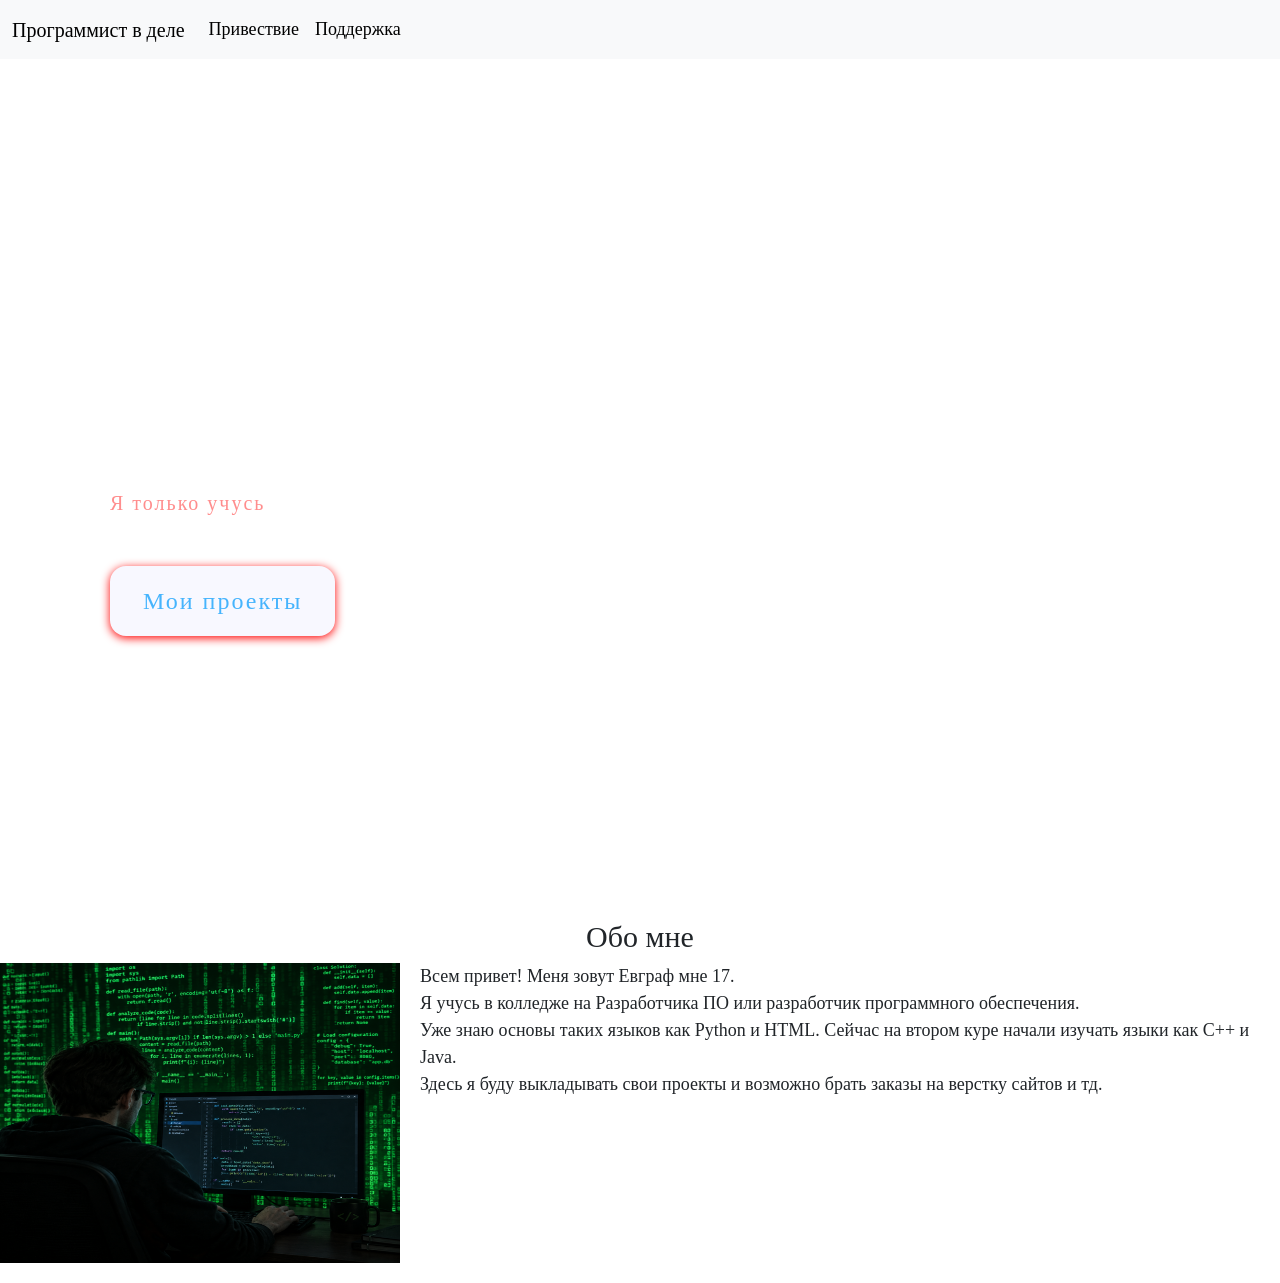
==== index.html @ c2328222 "Commit" ====
<!DOCTYPE html>
<html lang="ru">
<head>
    <meta charset="UTF-8">
    <meta name="viewport" content="width=device-width, initial-scale=1.0">
    <title>Программист в деле</title>
    <link rel="stylesheet" href="style.css">
    <link href="https://cdn.jsdelivr.net/npm/bootstrap@5.3.7/dist/css/bootstrap.min.css" rel="stylesheet"
        integrity="sha384-LN+7fdVzj6u52u30Kp6M/trliBMCMKTyK833zpbD+pXdCLuTusPj697FH4R/5mcr" crossorigin="anonymous">
    <style>
    body {
      font-family: Verdana, "Times New Roman", sans-serif;
      font-size: 18px;
    }
  </style>
</head>
<body>
    <header>
        <nav class="navbar navbar-expand-lg bg-body-tertiary">
            <div class="container-fluid">
                <a class="navbar-brand" href="#">Программист в деле</a>
                <button class="navbar-toggler" type="button" data-bs-toggle="collapse"
                    data-bs-target="#navbarSupportedContent" aria-controls="navbarSupportedContent"
                    aria-expanded="false" aria-label="Toggle navigation">
                    <span class="navbar-toggler-icon"></span>
                </button>
                <div class="collapse navbar-collapse" id="navbarSupportedContent">
                    <ul class="navbar-nav me-auto mb-2 mb-lg-0">
                        <li class="nav-item">
                            <a class="nav-link active" aria-current="page" href="#">Привествие</a>
                        </li>
                        <li class="nav-item">
                            <a class="nav-link active" aria-current="page" href="#">Поддержка</a>
                        </li>
                    </ul>
                </div>
            </div>
        </nav>
    </header>
    <section class="welcome">
        <div class="container">
            <h2>Начинающий программист</h2>
            <div class="tags">
                <p>Я только учусь</p>
            </div>
            <form action="My progect.html">
            <button type="submit" class="btn">Мои проекты</button>
            </form>
        </div>
    </section>
    <section>
        <header>
            <h1 style="text-align: center;">Обо мне</h1>
            <div>
  <img src="it.png" alt="Описание картинки" width="400" height="300" style="float: left; margin: 0 20px 20px 0;">
  <p>Всем привет! Меня зовут Евграф мне 17.<br>
      Я учусь в колледже на Разработчика ПО
      или разработчик программного обеспечения.<br>
      Уже знаю основы таких языков как Python и HTML.
      Сейчас на втором куре начали изучать языки как C++ и Java.<br>
      Здесь я буду выкладывать свои проекты и возможно брать заказы на верстку сайтов и тд.</p>
            </div>
        </header>
    </section>
</body>
</html>
---- style.css ----
*{
    padding: 0;
    margin: 0;
    box-sizing: border-box;
    border: 0;
    text-decoration: none;
    color: inherit;
    font-size: inherit;
}
img {
  float: left; /* Выравниваем изображение по левому краю */
  margin: 0 20px 20px 0; /* Отступы: сверху, справа, снизу, слева */
}
header .container{
    display: flex;
    justify-content: space-between;
    align-items: center;
    padding: 20px;
}

header .container .links{
    display: flex;
    gap: 20px;
    color: blue;
    font-size: 25px;
}
header h1{
    font-size: 30px;
}
.welcome .container{
    padding: 40px;
    display: flex;
    flex-direction: column;
    justify-content: center;
    gap: 16px;
    background: url(https://abrakadabra.fun/uploads/posts/2022-01/1643276179_1-abrakadabra-fun-p-fon-igrovoi-tematiki-1.jpg);
    background-size: cover;
    color: white;
    width: 1200px;
    height: 800px;
    border-radius: 24px;
    margin-top: 60px;
}
.welcome h2{
    font-size: 60px;
    line-height: 62px;
    letter-spacing: 0.5px;
}
.welcome p{
    font-size: 20px;
    color: rgb(255, 141, 141);
    letter-spacing: 2px;
}
.welcome button{
    margin-top: 16px;
    width: fit-content;
    background-color: rgb(248, 248, 255);
    color: rgb(70, 180, 253);
    font-size: 24px;
    letter-spacing: 2px;
    padding: 16px 32px;
    border-radius: 16px;
    box-shadow: 0 2px 10px red;
     transition: .3s;
}
header a:hover{
    color: white;
    transition: .3s;
}

.category .container{
    display: flex;
    gap: 16px;
    margin-top: 32px;
}
.category .container .cat{
    width: 100%;
}
.category img{
    width: 100%;
    height: 300px;
    object-fit: contain;
}
.carousel img{
    height: 500px;
    object-fit: cover;
}
.carousel h5, .carousel p{
    color: rgb(250, 8, 8);
}
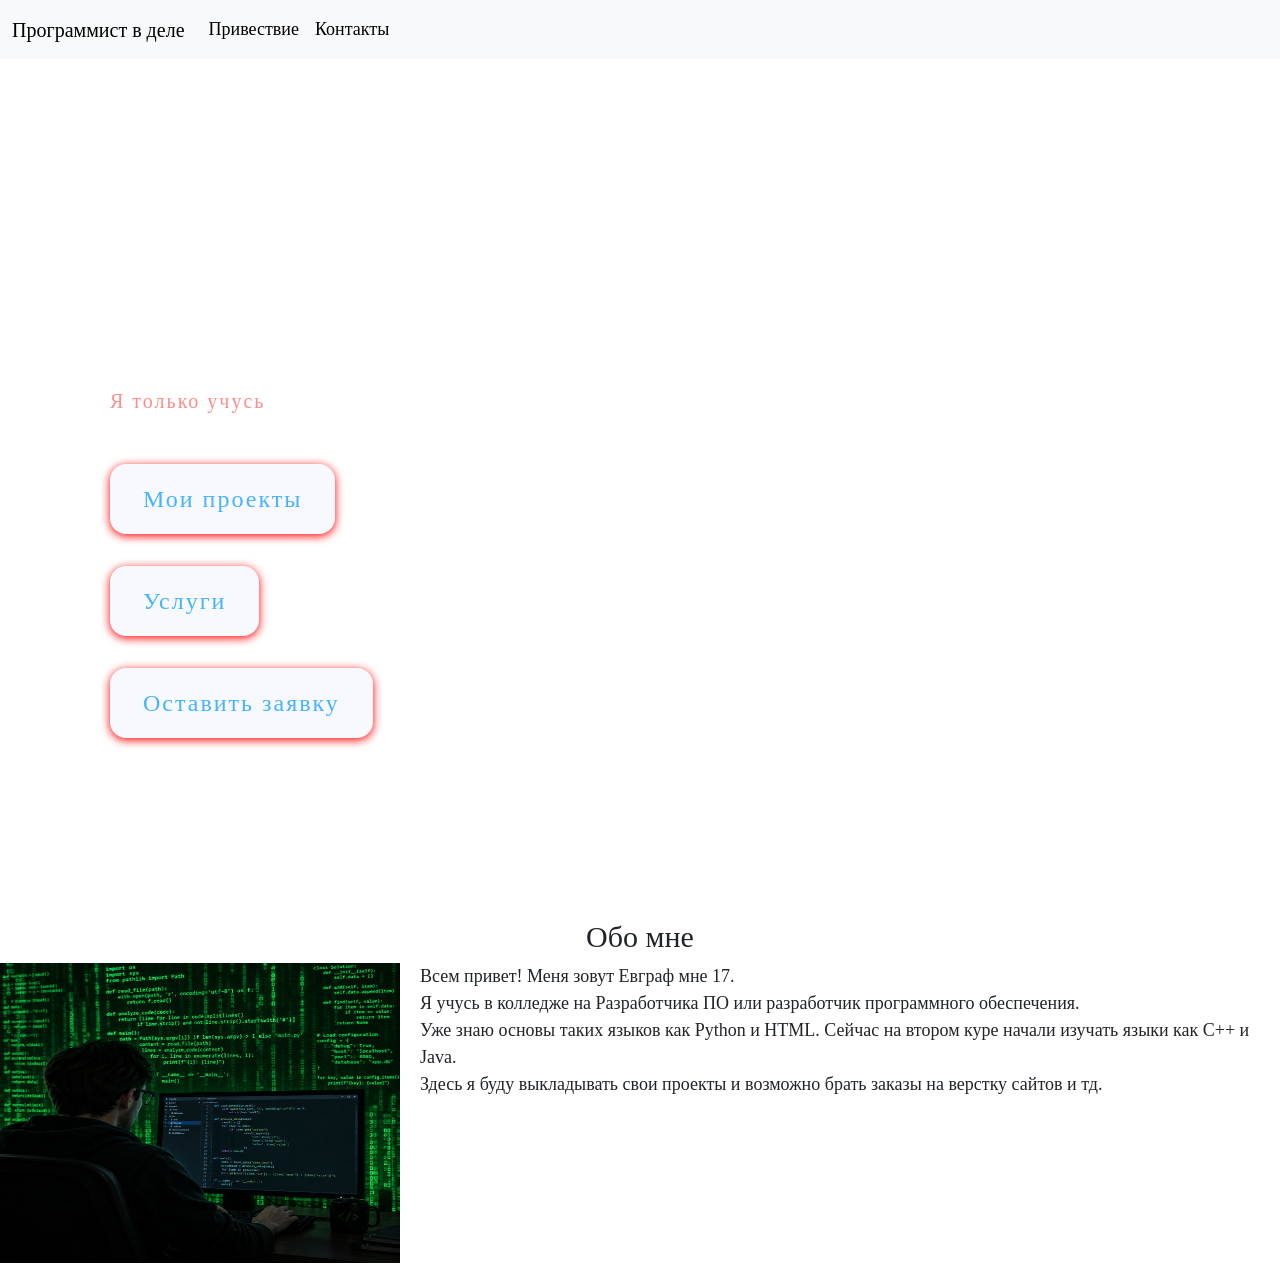
==== commit 7412de8d: "Commit" ====
--- a/index.html
+++ b/index.html
@@ -19,18 +19,14 @@
         <nav class="navbar navbar-expand-lg bg-body-tertiary">
             <div class="container-fluid">
                 <a class="navbar-brand" href="#">Программист в деле</a>
-                <button class="navbar-toggler" type="button" data-bs-toggle="collapse"
-                    data-bs-target="#navbarSupportedContent" aria-controls="navbarSupportedContent"
-                    aria-expanded="false" aria-label="Toggle navigation">
-                    <span class="navbar-toggler-icon"></span>
-                </button>
+
                 <div class="collapse navbar-collapse" id="navbarSupportedContent">
                     <ul class="navbar-nav me-auto mb-2 mb-lg-0">
                         <li class="nav-item">
                             <a class="nav-link active" aria-current="page" href="#">Привествие</a>
                         </li>
                         <li class="nav-item">
-                            <a class="nav-link active" aria-current="page" href="#">Поддержка</a>
+                            <a class="nav-link active" aria-current="page" href="#">Контакты</a>
                         </li>
                     </ul>
                 </div>
@@ -45,6 +41,12 @@
             </div>
             <form action="My progect.html">
             <button type="submit" class="btn">Мои проекты</button>
+            </form>
+             <form action="My progect.html">
+            <button type="submit" class="btn">Услуги</button>
+            </form>
+            <form action="My progect.html">
+            <button type="submit" class="btn" > Оставить заявку </button>
             </form>
         </div>
     </section>
--- a/style.css
+++ b/style.css
@@ -87,4 +87,4 @@
 }
 .carousel h5, .carousel p{
     color: rgb(250, 8, 8);
-}+}
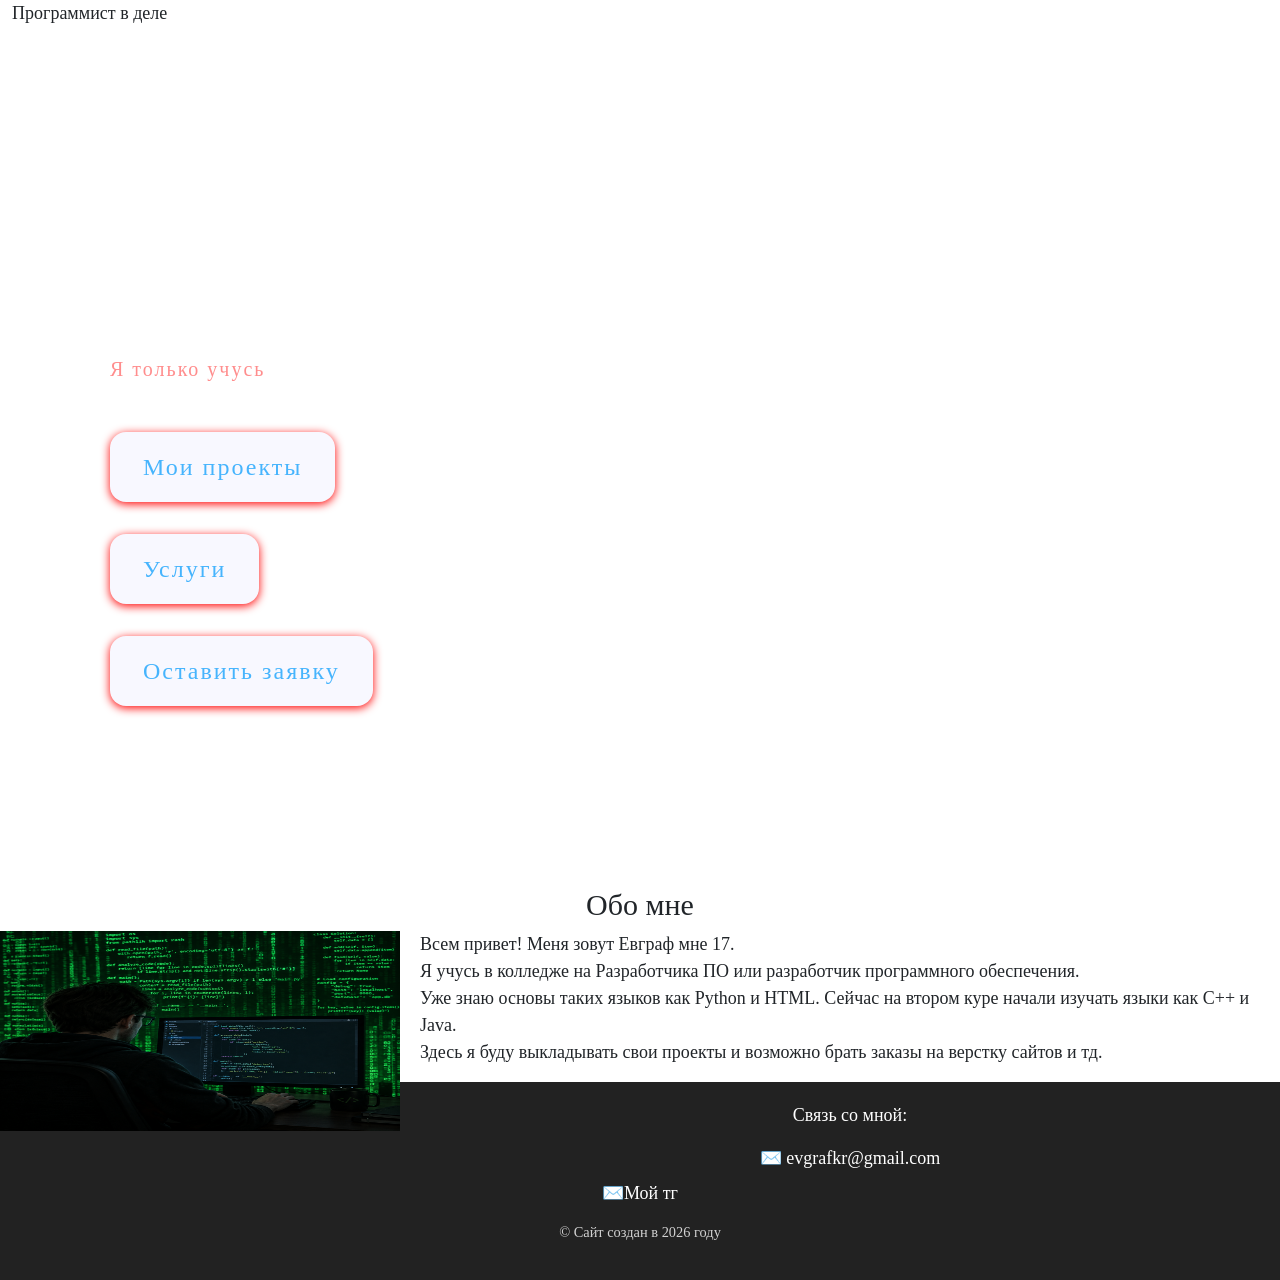
==== commit 3b995c38: "Commit" ====
--- a/index.html
+++ b/index.html
@@ -16,22 +16,9 @@
 </head>
 <body>
     <header>
-        <nav class="navbar navbar-expand-lg bg-body-tertiary">
             <div class="container-fluid">
                 <a class="navbar-brand" href="#">Программист в деле</a>
-
-                <div class="collapse navbar-collapse" id="navbarSupportedContent">
-                    <ul class="navbar-nav me-auto mb-2 mb-lg-0">
-                        <li class="nav-item">
-                            <a class="nav-link active" aria-current="page" href="#">Привествие</a>
-                        </li>
-                        <li class="nav-item">
-                            <a class="nav-link active" aria-current="page" href="#">Контакты</a>
-                        </li>
-                    </ul>
-                </div>
             </div>
-        </nav>
     </header>
     <section class="welcome">
         <div class="container">
@@ -42,11 +29,11 @@
             <form action="My progect.html">
             <button type="submit" class="btn">Мои проекты</button>
             </form>
-             <form action="My progect.html">
+             <form action="Услуги.html">
             <button type="submit" class="btn">Услуги</button>
             </form>
-            <form action="My progect.html">
-            <button type="submit" class="btn" > Оставить заявку </button>
+            <form action="Оставить заявки.html">
+            <button type="submit" class="btn"> Оставить заявку </button>
             </form>
         </div>
     </section>
@@ -54,7 +41,7 @@
         <header>
             <h1 style="text-align: center;">Обо мне</h1>
             <div>
-  <img src="it.png" alt="Описание картинки" width="400" height="300" style="float: left; margin: 0 20px 20px 0;">
+  <img src="it.png" alt="Описание картинки" width="400" height="200" style="float: left; margin: 0 20px 20px 0;">
   <p>Всем привет! Меня зовут Евграф мне 17.<br>
       Я учусь в колледже на Разработчика ПО
       или разработчик программного обеспечения.<br>
@@ -64,5 +51,15 @@
             </div>
         </header>
     </section>
+    <footer class="site-footer">
+  <div class="footer-content">
+    <p>Связь со мной:</p>
+    <ul class="contact-list">
+      <li>✉️ <a href="mailto:info@example.com">evgrafkr@gmail.com</a></li>
+      <li>✉️️️<a href="https://t.me/drixfan">Мой тг</a></li>
+    </ul>
+    <p class="copyright">© Сайт создан в 2026 году</p>
+  </div>
+</footer>
 </body>
 </html>
--- a/style.css
+++ b/style.css
@@ -88,3 +88,30 @@
 .carousel h5, .carousel p{
     color: rgb(250, 8, 8);
 }
+.site-footer {
+  background-color: #222;
+  color: #fff;
+  padding: 20px 0;
+  text-align: center;
+}
+
+.contact-list {
+  list-style: none;
+  padding: 0;
+  margin: 15px 0 0 0;
+}
+
+.contact-list li {
+  margin-bottom: 8px;
+}
+
+.contact-list a {
+  color: #fff;
+  text-decoration: none;
+}
+
+.copyright {
+  font-size: 0.9rem;
+  opacity: 0.8;
+  margin-top: 15px;
+}
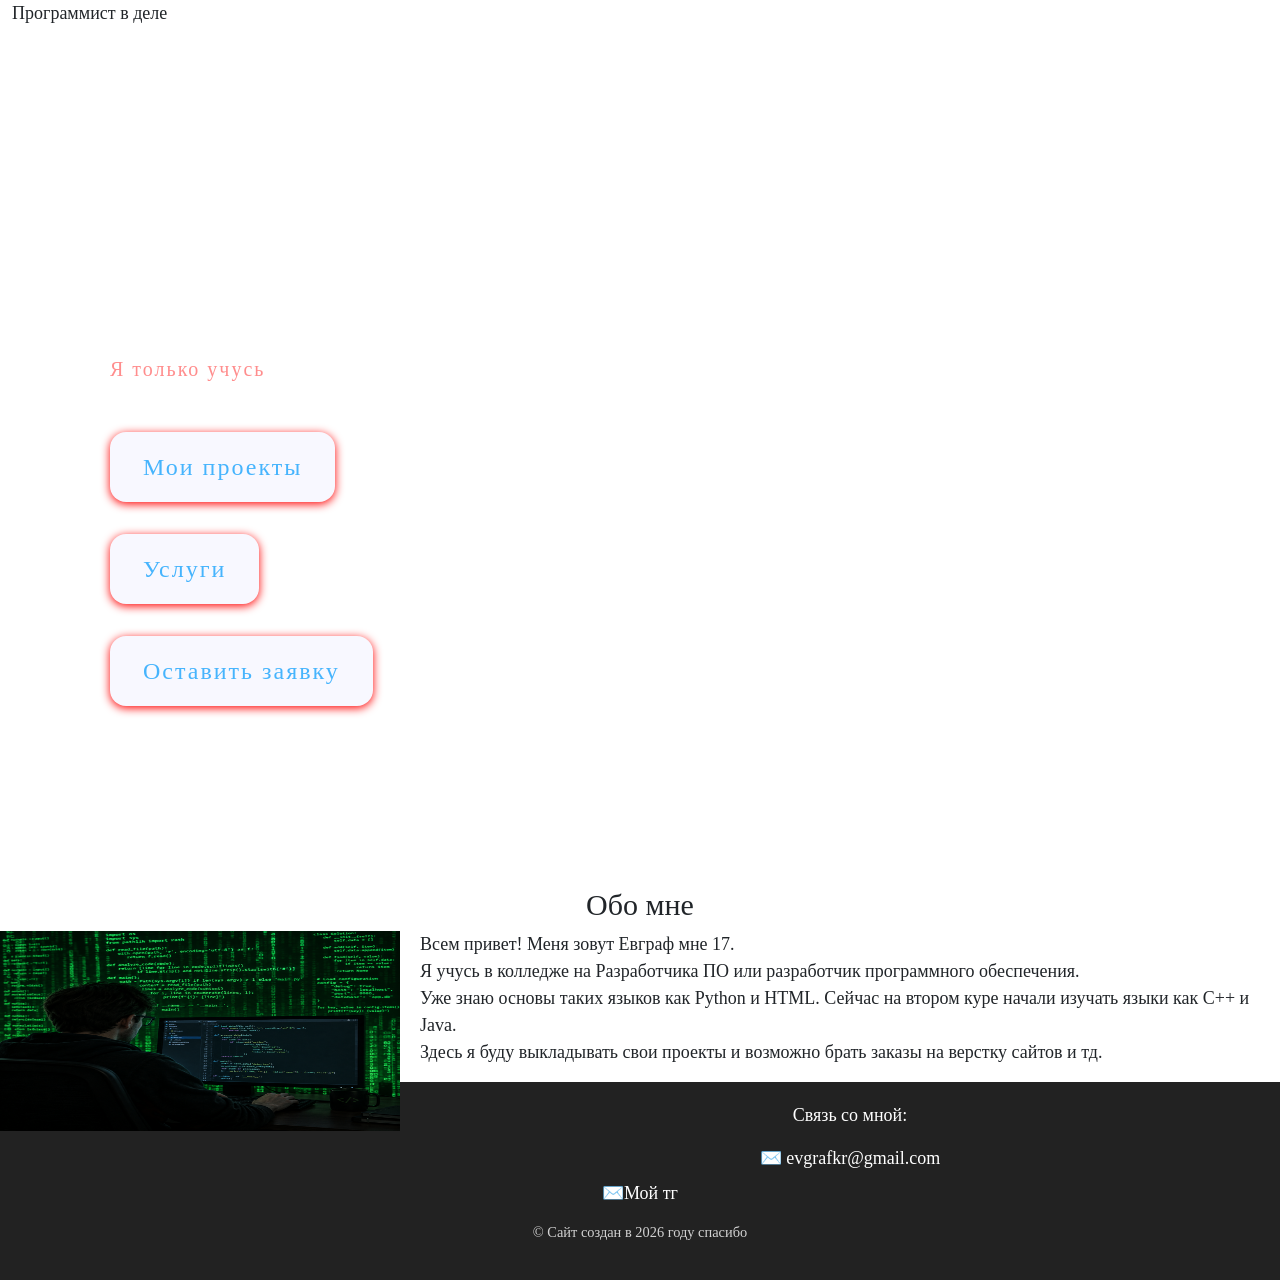
==== commit 6c845d64: "Commit" ====
--- a/index.html
+++ b/index.html
@@ -58,7 +58,7 @@
       <li>✉️ <a href="mailto:info@example.com">evgrafkr@gmail.com</a></li>
       <li>✉️️️<a href="https://t.me/drixfan">Мой тг</a></li>
     </ul>
-    <p class="copyright">© Сайт создан в 2026 году</p>
+    <p class="copyright">© Сайт создан в 2026 году спасибо</p>
   </div>
 </footer>
 </body>
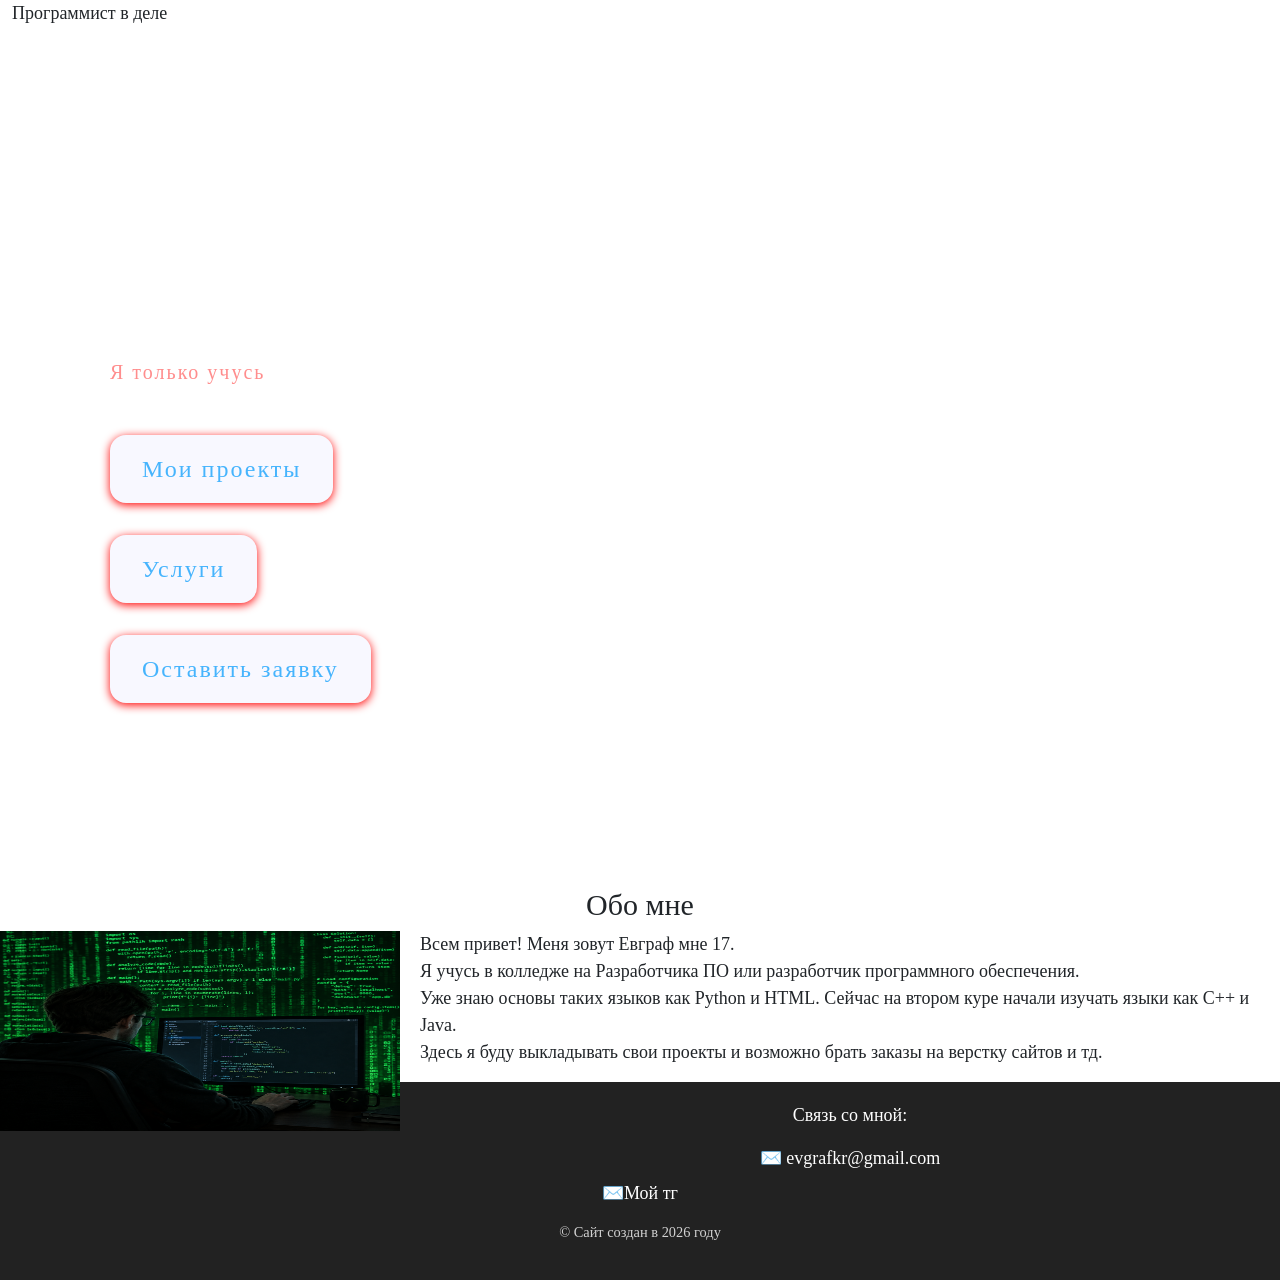
==== commit 2cdca6e5: "Commit" ====
--- a/index.html
+++ b/index.html
@@ -27,13 +27,13 @@
                 <p>Я только учусь</p>
             </div>
             <form action="My progect.html">
-            <button type="submit" class="btn">Мои проекты</button>
+            <button type="submit" class="btn-center">Мои проекты</button>
             </form>
              <form action="Услуги.html">
-            <button type="submit" class="btn">Услуги</button>
+            <button type="submit" class="btn-right">Услуги</button>
             </form>
             <form action="Оставить заявки.html">
-            <button type="submit" class="btn"> Оставить заявку </button>
+            <button type="submit" class="btn-left"> Оставить заявку </button>
             </form>
         </div>
     </section>
@@ -41,7 +41,9 @@
         <header>
             <h1 style="text-align: center;">Обо мне</h1>
             <div>
-  <img src="it.png" alt="Описание картинки" width="400" height="200" style="float: left; margin: 0 20px 20px 0;">
+  <img src="it.png" alt="Описание картинки"
+       width="400px" height="200px"
+       style="float: left; margin: 0 20px 20px 0;">
   <p>Всем привет! Меня зовут Евграф мне 17.<br>
       Я учусь в колледже на Разработчика ПО
       или разработчик программного обеспечения.<br>
@@ -58,7 +60,7 @@
       <li>✉️ <a href="mailto:info@example.com">evgrafkr@gmail.com</a></li>
       <li>✉️️️<a href="https://t.me/drixfan">Мой тг</a></li>
     </ul>
-    <p class="copyright">© Сайт создан в 2026 году спасибо</p>
+    <p class="copyright">© Сайт создан в 2026 году</p>
   </div>
 </footer>
 </body>
--- a/style.css
+++ b/style.css
@@ -115,3 +115,4 @@
   opacity: 0.8;
   margin-top: 15px;
 }
+
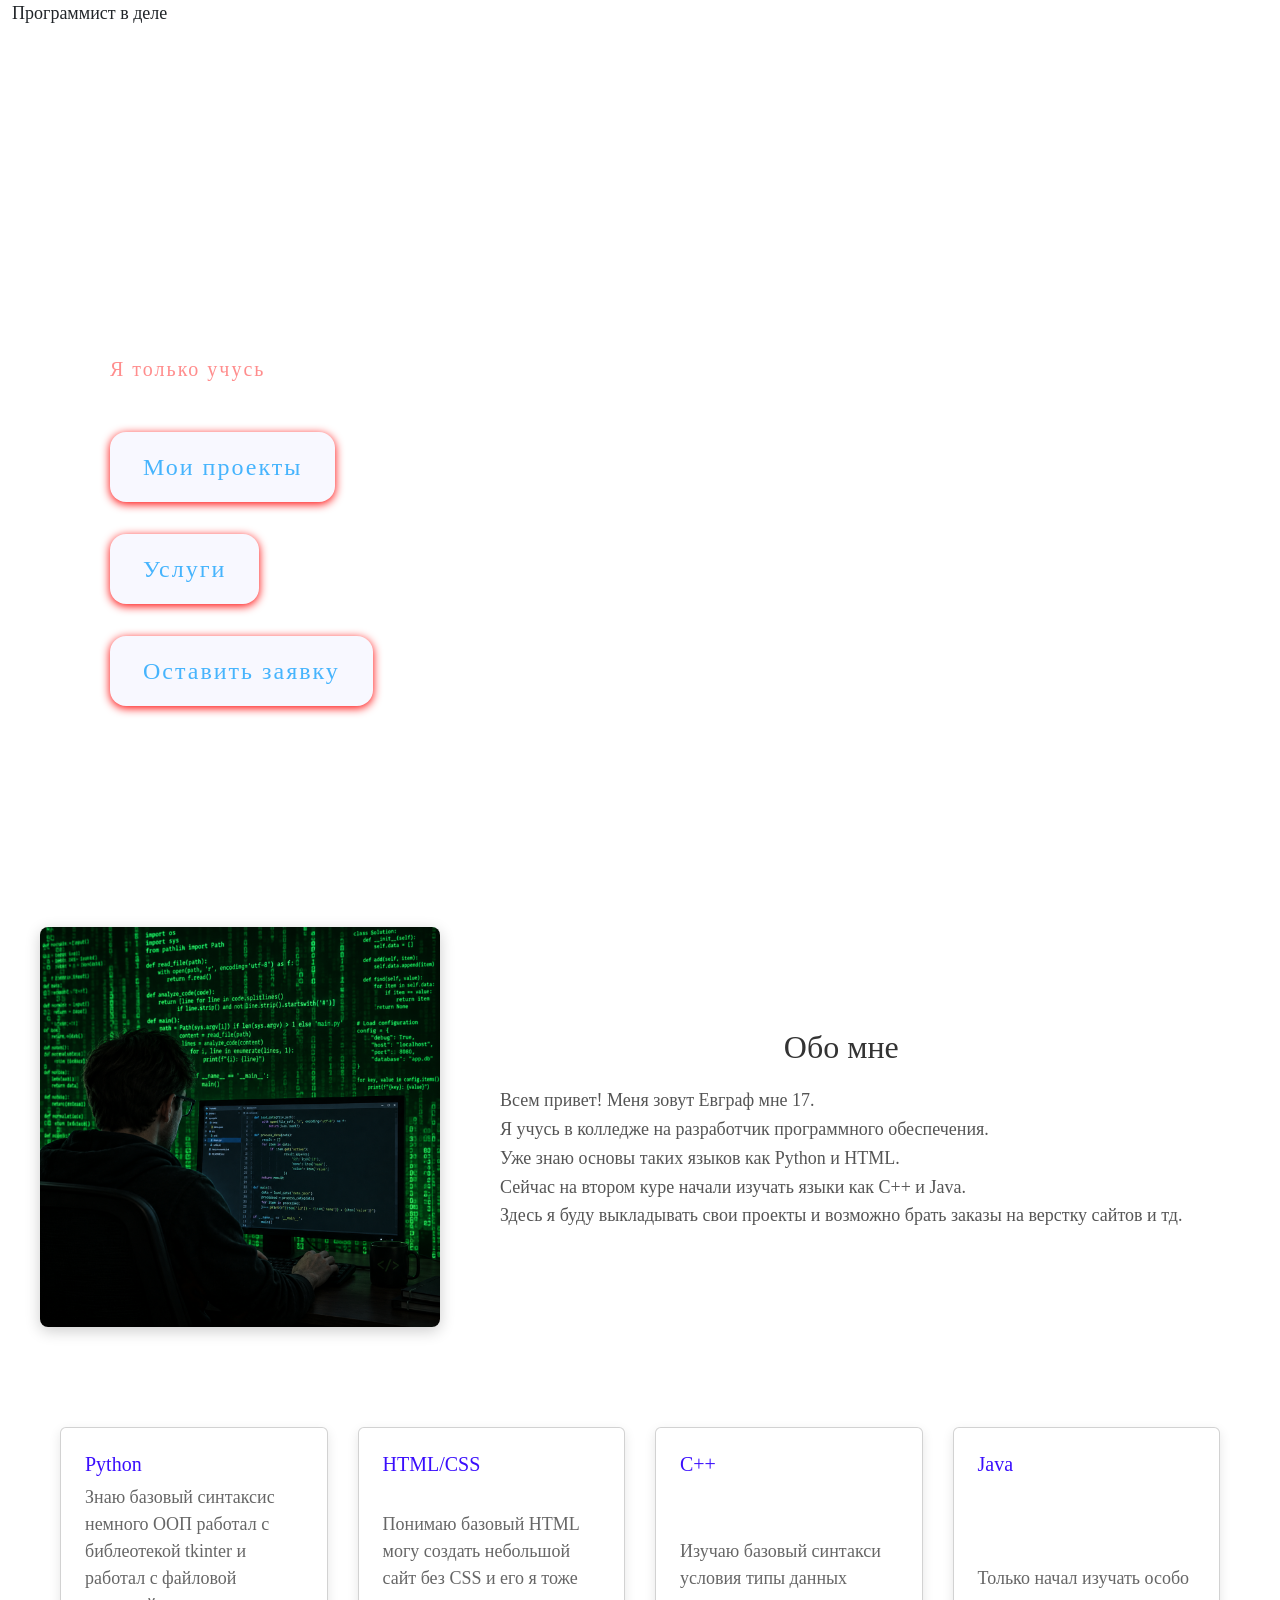
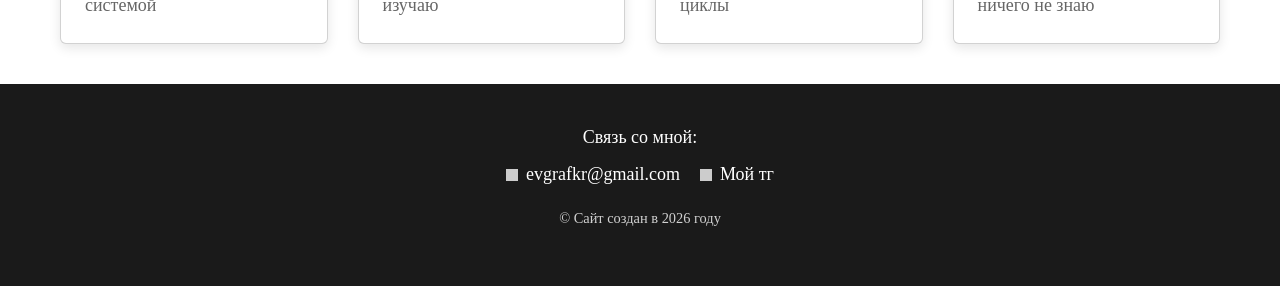
==== commit 0f5b7b8e: "Commit" ====
--- a/index.html
+++ b/index.html
@@ -27,40 +27,68 @@
                 <p>Я только учусь</p>
             </div>
             <form action="My progect.html">
-            <button type="submit" class="btn-center">Мои проекты</button>
+            <button type="submit" class="btn">Мои проекты</button>
             </form>
              <form action="Услуги.html">
-            <button type="submit" class="btn-right">Услуги</button>
+            <button type="submit" class="btn">Услуги</button>
             </form>
             <form action="Оставить заявки.html">
-            <button type="submit" class="btn-left"> Оставить заявку </button>
+            <button type="submit" class="btn"> Оставить заявку </button>
             </form>
         </div>
     </section>
-    <section>
-        <header>
-            <h1 style="text-align: center;">Обо мне</h1>
-            <div>
-  <img src="it.png" alt="Описание картинки"
-       width="400px" height="200px"
-       style="float: left; margin: 0 20px 20px 0;">
-  <p>Всем привет! Меня зовут Евграф мне 17.<br>
-      Я учусь в колледже на Разработчика ПО
-      или разработчик программного обеспечения.<br>
-      Уже знаю основы таких языков как Python и HTML.
-      Сейчас на втором куре начали изучать языки как C++ и Java.<br>
-      Здесь я буду выкладывать свои проекты и возможно брать заказы на верстку сайтов и тд.</p>
-            </div>
-        </header>
-    </section>
-    <footer class="site-footer">
+    <section class="about-section">
+  <div class="about-container">
+    <div class="about-image">
+      <img src="it.png" alt="Программист за работой">
+    </div>
+    <div class="about-content">
+      <h1 style="text-align: center;">Обо мне</h1>
+      <p>
+        Всем привет! Меня зовут Евграф мне 17.<br>
+        Я учусь в колледже на разработчик программного обеспечения.<br>
+        Уже знаю основы таких языков как Python и HTML. <br>
+          Сейчас на втором куре начали изучать языки как C++ и Java.<br>
+        Здесь я буду выкладывать свои проекты и возможно брать заказы на верстку сайтов и тд.
+      </p>
+    </div>
+  </div>
+</section>
+<section class="cards-section">
+  <div class="card">
+    <h3>Python</h3>
+    <p>Знаю базовый синтаксис немного ООП работал с библеотекой tkinter и работал с файловой системой</p>
+  </div>
+  <div class="card">
+    <h3>HTML/CSS</h3>
+    <p>Понимаю базовый HTML могу создать небольшой сайт без CSS и его я тоже изучаю</p>
+  </div>
+  <div class="card">
+    <h3>C++</h3>
+    <p>Изучаю базовый синтакси условия типы данных циклы</p>
+  </div>
+  <div class="card">
+    <h3>Java</h3>
+    <p>Только начал изучать особо ничего не знаю</p>
+  </div>
+</section>
+<footer class="site-footer">
   <div class="footer-content">
-    <p>Связь со мной:</p>
-    <ul class="contact-list">
-      <li>✉️ <a href="mailto:info@example.com">evgrafkr@gmail.com</a></li>
-      <li>✉️️️<a href="https://t.me/drixfan">Мой тг</a></li>
-    </ul>
-    <p class="copyright">© Сайт создан в 2026 году</p>
+    <p style="text-align: center; margin-bottom: 10px;">Связь со мной:</p>
+    <div style="display: flex; justify-content: center; gap: 20px; flex-wrap: wrap;">
+      <div style="display: flex; align-items: center; gap: 8px;">
+        <span style="width: 12px; height: 12px; background: #ccc; display: inline-block;"></span>
+        <a href="mailto:evgrafkr@gmail.com" style="color: #fff; text-decoration: none;">evgrafkr@gmail.com</a>
+      </div>
+
+      <div style="display: flex; align-items: center; gap: 8px;">
+        <span style="width: 12px; height: 12px; background: #ccc; display: inline-block;"></span>
+        <a href="https://t.me/drixfan" style="color: #fff; text-decoration: none;">Мой тг</a>
+      </div>
+    </div>
+    <p class="copyright" style="text-align: center; margin-top: 20px; opacity: 0.8;">
+      © Сайт создан в 2026 году
+    </p>
   </div>
 </footer>
 </body>
--- a/style.css
+++ b/style.css
@@ -115,4 +115,111 @@
   opacity: 0.8;
   margin-top: 15px;
 }
-
+/* Контейнер для секции "Обо мне" */
+.about-section {
+  padding: 40px 0;
+  background-color: #fff; /* Белый фон секции */
+}
+
+.about-container {
+  display: flex;           /* Выстраивает картинку и текст в ряд */
+  max-width: 1200px;
+  margin: 0 auto;
+  gap: 40px;               /* Расстояние между картинкой и текстом */
+  align-items: center;     /* Центрирует по вертикали */
+}
+
+.about-image img {
+  width: 100%;
+  max-width: 400px;        /* Ограничиваем ширину картинки */
+  height: auto;
+  border-radius: 8px;      /* Скругление углов картинки (опционально) */
+  box-shadow: 0 4px 15px rgba(0,0,0,0.2); /* Лёгкая тень */
+}
+
+.about-content h1 {
+  margin-top: 0;
+  margin-bottom: 20px;
+  font-size: 32px;
+  color: #333;
+}
+
+.about-content p {
+  line-height: 1.6;
+  color: #555;
+  font-size: 18px;
+}
+
+/* Стили футера как на макете */
+.site-footer {
+  background-color: #1a1a1a; /* Тёмно-серый фон */
+  color: #fff;
+  padding: 40px 0;
+  margin-top: 40px;
+}
+
+.footer-content {
+  max-width: 1200px;
+  margin: 0 auto;
+  padding: 0 20px;
+}
+
+/* Адаптив: на мобильных устройствах картинка и текст друг под другом */
+@media (max-width: 768px) {
+  .about-container {
+    flex-direction: column;
+    text-align: center;
+  }
+
+  .about-image img {
+    max-width: 100%;
+    margin-bottom: 20px;
+  }
+}
+
+/* Контейнер для сетки карточек */
+.cards-section {
+  max-width: 1200px;
+  margin: 40px auto;
+  padding: 0 20px;
+}
+
+/* Сама сетка */
+.cards-section {
+  display: grid;
+  /* Магия адаптивности: карточки сами решают, сколько влезет */
+  grid-template-columns: repeat(auto-fill, minmax(250px, 1fr));
+  gap: 30px; /* Расстояние между карточками */
+}
+
+/* Стиль карточки */
+.card {
+  background-color: #ffffff;
+  border-radius: 12px;
+  padding: 24px;
+  box-shadow: 0 4px 12px rgba(0, 0, 0, 0.1); /* Лёгкая тень */
+  border: 1px solid #ffffff;
+  transition: transform 0.3s ease, box-shadow 0.3s ease;
+  display: flex;
+  flex-direction: column;
+  justify-content: space-between;
+  height: 100%; /* Чтобы все карточки были одной высоты */
+}
+
+/* Эффект при наведении (без JS) */
+.card:hover {
+  transform: translateY(-5px);
+  box-shadow: 0 8px 20px rgba(0, 0, 0, 0.15);
+}
+
+.card h3 {
+  margin-top: 0;
+  color: #3a0efd;
+  font-size: 20px;
+}
+
+.card p {
+  color: #666;
+  line-height: 1.5;
+  margin-bottom: 0;
+}
